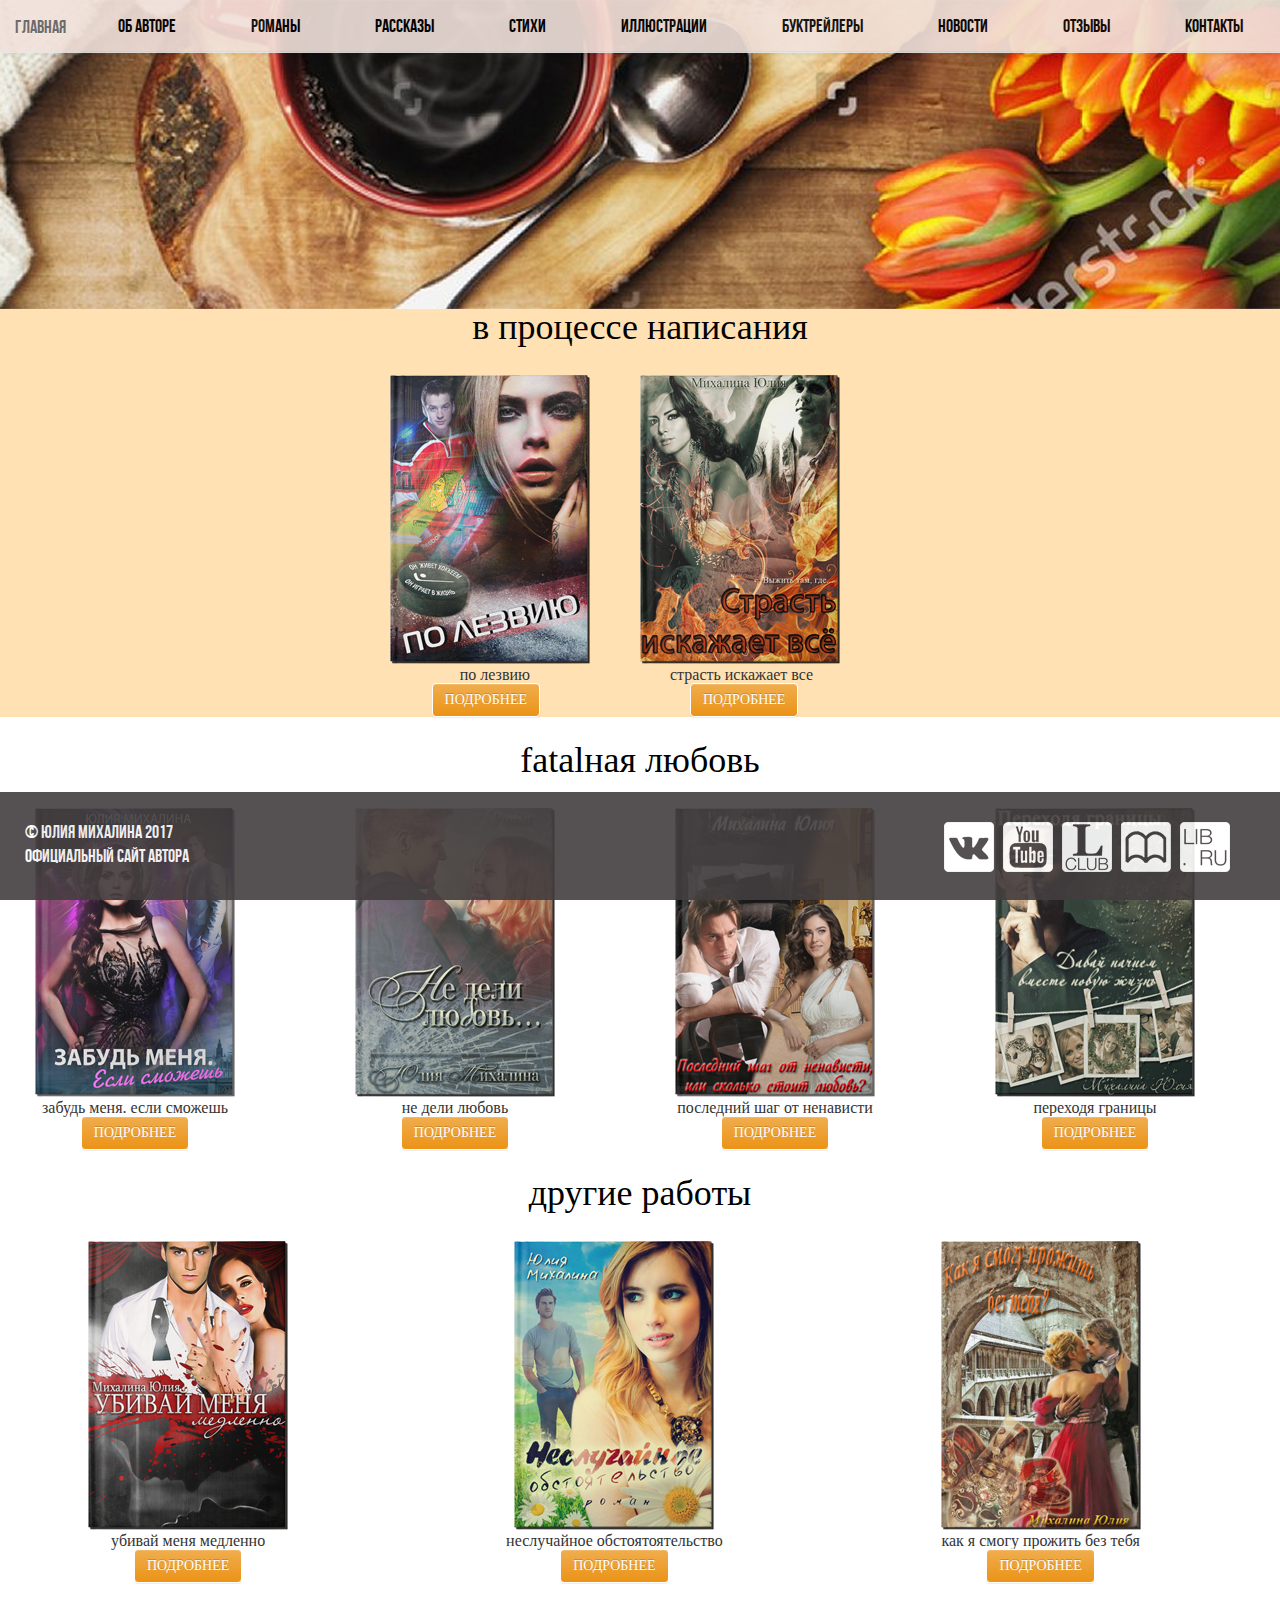
==== novels.html @ 182ed54a "initial commit" ====
﻿<!DOCTYPE html>
<html>
<head>
<meta charset="utf-8">
<title>Название</title>
<meta name="viewport" content="width=device-width, initial-scale=1">

<meta name="description" content="">
<meta name="keywords" content="">
<meta name="author" content="">

<link rel="shortcut icon" href="favicon.ico" type="image/x-icon">
<link href="css/bootstrap.min.css" type="text/css" rel="stylesheet">
<link href="css/bootstrap-theme.min.css" type="text/css" rel="stylesheet">
<link href="css/font-awesome.css" type="text/css" rel="stylesheet">
<link href="css/fonts.css" type="text/css" rel="stylesheet">
<link href="css/novels.css" type="text/css" rel="stylesheet">

<!--[if IE]>
  <script src="http://html5shiv.googlecode.com/svn/trunk/html5.js"></script>
<![endif]-->
<!--[if lt IE 9]>
<script src="http://css3-mediaqueries-js.googlecode.com/svn/trunk/css3-mediaqueries.js"></script>
<![endif]-->
</head>
<body>

<!------------------------------------------------  header ------------------------------------------------>
	<header>

		<nav class="navbar navbar-default navbar-fixed-top" role="navigation">
  			<div class="container-fluid">
    <!-- Brand and toggle get grouped for better mobile display -->
    			<div class="navbar-header">
      				<button type="button" class="navbar-toggle" data-toggle="collapse" data-target="#bs-example-navbar-collapse-1">
			            <span class="sr-only">Toggle navigation</span>
			            <span class="icon-bar"></span>
			            <span class="icon-bar"></span>
			            <span class="icon-bar"></span>
          			</button>
      				<a class="navbar-brand" href="#">Главная</a>
    			</div>

    <!-- Collect the nav links, forms, and other content for toggling -->
	    		<div class="collapse navbar-collapse" id="bs-example-navbar-collapse-1">
	                <div class="row">
			  			<ul class="nav nav-tabs nav-justified">
						  	<li><a href="#">Об&nbsp;авторе</a></li>
				        	<li><a href="#">Романы</a></li>
				        	<li><a href="#">Рассказы</a></li>
				        	<li><a href="#">Стихи</a></li>
				        	<li><a href="#">Иллюстрации</a></li>
				        	<li><a href="#">Буктрейлеры</a></li>
				        	<li><a href="#">Новости</a></li>
				        	<li><a href="#">Отзывы</a></li>
				        	<li><a href="#">Контакты</a></li>
						</ul>
	  				</div>
	     
	            </div><!-- /.navbar-collapse -->
  			</div><!-- /.container-fluid -->
		</nav>
	
	</header>
<!------------------------------------------------ 1st_section ------------------------------------------------>
		<section class="in_the_process_of_writing">
			<h1>в процессе написания</h1>
			<div class="books_images books_images_1st books_images_1st_1st_text">
				<a href="#"><img src="images/po-lezviju.png"></a>
				<h3>по лезвию</h3>
				<!-- Indicates caution should be taken with this action -->
				<form class="button_header_1st">
					<button type="button" class="btn btn-warning">подробнее</button>
				</form>
			</div>
			<div class="books_images books_images_1st books_images_1st_2nd_text">
				<a href="#"><img src="images/strast-iskazhaet-vse.png"></a>
				<h3>страсть искажает все</h3>
				<!-- Indicates caution should be taken with this action -->
				<form class="button_header_2nd">
					<button type="button" class="btn btn-warning">подробнее</button>
				</form>
			</div>
		</section>

<!------------------------------------------------ 2nd_section ------------------------------------------------>		

		<section class="fatal_love">
			<h1>fatalная любовь</h1>
			<div class="books_images books_images_2nd">
				<a href="#"><img src="images/zabud-menja-esli-smozhesh.png"></a>
				<h3>забудь меня. если сможешь</h3>
				<!-- Indicates caution should be taken with this action -->
				<form class="">
					<button type="button" class="btn btn-warning">подробнее</button>
				</form>
			</div>
			<div class="books_images books_images_2nd">
				<a href="#"><img src="images/ne-deli-lubov.png"></a>
				<h3>не дели любовь</h3>
				<form class="">
					<button type="button" class="btn btn-warning">подробнее</button>
				</form>
			</div>
			<div class="books_images books_images_2nd">
				<a href="#"><img src="images/poslednij-shag-ot-nenavisti.png"></a>
				<h3>последний шаг от ненависти</h3>
				<form class="">
					<button type="button" class="btn btn-warning">подробнее</button>
				</form>
			</div>
			<div class="books_images books_images_2nd">
				<a href="#"><img src="images/perehodja_granicy.png"></a>
				<h3>переходя границы</h3>
				<form class="">
					<button type="button" class="btn btn-warning">подробнее</button>
				</form>
			</div>
		</section>

<!------------------------------------------------ 3rd_section ------------------------------------------------>		

		<section class="others_works">
			<h1>другие&nbsp;работы</h1>
			<div class="books_images books_images_3rd">
				<a href="#"><img src="images/ubivaj-ego-medlenno.png"></a>
				<h3>убивай меня медленно</h3>
				<form class="">
					<button type="button" class="btn btn-warning">подробнее</button>
				</form>
			</div>
			<div class="books_images books_images_3rd">
				<a href="#"><img src="images/nesluchajnoe-obstojatel_39_stvo.png"></a>
				<h3>неслучайное обстоятоятельство</h3>
				<form class="">
					<button type="button" class="btn btn-warning">подробнее</button>
				</form>
			</div>
			<div class="books_images books_images_3rd">
				<a href="#"><img src="images/kak-ja-smogu-prozhit-_bez-tebja.png"></a>
				<h3>как я смогу прожить без тебя</h3>
				<form class="">
					<button type="button" class="btn btn-warning">подробнее</button>
				</form>
			</div>
		</section>

<!------------------------------------------------ footer ------------------------------------------------>		
	
	<footer>

		<div>
			<div class="footer_images">
				<a href="#"><img src="images/vk.png"></a>
				<a href="#"><img src="images/youtub.png"></a>
				<a href="#"><img src="images/l-club.png"></a>
				<a href="#"><img src="images/litera.png"></a>
				<a href="#"><img src="images/lib-ru.png"></a>
			</div>
			<div>
				<p class="footer_text">
					&copy; Юлия Михалина 2017<br>
					Официальный сайт автора
				</p>
			</div>
		</div>
		
	</footer>
	<script type="text/javascript" src="js/jquery-1.12.3.min.js"></script>
	<script type="text/javascript" src="js/bootstrap.min.js"></script>
</body>
</html>
---- css/fonts.css ----
@font-face {
    font-family: 'pt_sansregular';
    src: url('../fonts/pts55f-webfont.eot');
    src: url('../fonts/pts55f-webfont.eot?#iefix') format('embedded-opentype'),
    url('../fonts/pts55f-webfont.woff2') format('woff2'),
    url('../fonts/pts55f-webfont.woff') format('woff'),
    url('../fonts/pts55f-webfont.ttf') format('truetype'),
    url('../fonts/pts55f-webfont.svg#pt_sansregular') format('svg');
    font-weight: normal;
    font-style: normal;
}
@font-face {
    font-family: 'pt_sansitalic';
    src: url('../fonts/pts56f-webfont.eot');
    src: url('../fonts/pts56f-webfont.eot?#iefix') format('embedded-opentype'),
    url('../fonts/pts56f-webfont.woff2') format('woff2'),
    url('../fonts/pts56f-webfont.woff') format('woff'),
    url('../fonts/pts56f-webfont.ttf') format('truetype'),
    url('../fonts/pts56f-webfont.svg#pt_sansitalic') format('svg');
    font-weight: normal;
    font-style: normal;
}
@font-face {
    font-family: 'pt_sansbold';
    src: url('../fonts/pts75f-webfont.eot');
    src: url('../fonts/pts75f-webfont.eot?#iefix') format('embedded-opentype'),
    url('../fonts/pts75f-webfont.woff2') format('woff2'),
    url('../fonts/pts75f-webfont.woff') format('woff'),
    url('../fonts/pts75f-webfont.ttf') format('truetype'),
    url('../fonts/pts75f-webfont.svg#pt_sansbold') format('svg');
    font-weight: normal;
    font-style: normal;
}
@font-face {
    font-family: 'pt_sansbold_italic';
    src: url('../fonts/pts76f-webfont.eot');
    src: url('../fonts/pts76f-webfont.eot?#iefix') format('embedded-opentype'),
    url('../fonts/pts76f-webfont.woff2') format('woff2'),
    url('../fonts/pts76f-webfont.woff') format('woff'),
    url('../fonts/pts76f-webfont.ttf') format('truetype'),
    url('../fonts/pts76f-webfont.svg#pt_sansbold_italic') format('svg');
    font-weight: normal;
    font-style: normal;
}

@font-face {
    font-family: 'BebasBold';
    src: url('../fonts/BebasBold.eot');
    src: url('../fonts/BebasBold.eot?#iefix') format('embedded-opentype'),
    url('../fonts/BebasBold.woff2') format('woff2'),
    url('../fonts/BebasBold.woff') format('woff'),
    url('../fonts/BebasBold.ttf') format('truetype'),
    url('../fonts/BebasBold.svg#pt_sansregular') format('svg');
    font-weight: normal;
    font-style: normal;
}
---- css/novels.css ----
* {
	margin: 0px;
	padding: 0px;
	border: none;
}

@charset "UTF-8";

html, body, div, span, applet, object, iframe,
h1, h2, h3, h4, h5, h6, p, blockquote, pre,
a, abbr, acronym, address, big, cite, code,
del, dfn, em, img, ins, kbd, q, s, samp,
small, strike, strong, sub, sup, tt, var,
b, u, i, center,
dl, dt, dd, ol, ul, li,
fieldset, form, label, legend,
table, caption, tbody, tfoot, thead, tr, th, td,
article, aside, canvas, details, embed,
figure, figcaption, footer, header, hgroup,
menu, nav, output, ruby, section, summary,
time, mark, audio, video {
	margin: 0;
	padding: 0;
	border: 0;
	font-size: 100%;
	font: inherit;
	vertical-align: baseline;
}
/* HTML5 display-role reset for older browsers */
article, aside, details, figcaption, figure,
footer, header, hgroup, menu, nav, section {
	display: block;
}
body {
	line-height: 1;
}

blockquote, q {
	quotes: none;
}
blockquote:before, blockquote:after,
q:before, q:after {
	content: '';
	content: none;
}
table {
	border-collapse: collapse;
	border-spacing: 0;
}
.clr{
	clear:both;
}
*:focus, *:active {
	outline: none !important;
}
input:focus::-ms-input-placeholder { /* IE */
	color: transparent;
}
input:focus::-ms-input-placeholder { /* Edge */
	color: transparent;
}
input:focus::-webkit-input-placeholder { /* Cr,Op,Sf */
	color: transparent;
}
input:focus:-moz-placeholder { /* Fr 4-19 */
	color: transparent;
}
input:focus::-moz-placeholder { /* Fr 4-19 */
	color: transparent;
}
/*************************************index style start*************************************/
h1{
	font-family: '';
	font-size: 36px;
	line-height: 36px;
	color: #000000;
}
h2{
	font-family: '';
	font-size: 28px;
	line-height: 28px;
	color: #000000;
}
p{
	font-family: '';
	font-size: 18px;
	line-height: 24px;
	color: #000000;
}
figcaption{
	font-family: '';
	font-size: 14px;
	line-height: 16px;
	color: #000000;
}
.btn{

	background-color: transparent;
	border-style: solid;
	border-color: white;
	text-transform: uppercase;
}
.btn:hover{
	background-color:#f9371a;
	color: #ffffff;
}
.btn:focus{
	color: #ffffff;
}

.navbar-default .navbar-nav > .active > a, 
.navbar-default .navbar-nav > .active > a:hover, 
.navbar-default .navbar-nav > .active > a:focus {
    
}
/*********************************************site**************************************/

/**********************************************header************************************/
nav {
	opacity: 0.9;
}

header {
	background-image: url('../images/heder.jpg');
	background-repeat: no-repeat;
	background-size: cover;
	background-position: center;
	min-height: 309px;
}

header a {
		color: black;
		text-transform: uppercase;
		font-family: BebasBold;
		font-size: 18px;
}

.navbar-brand {
	line-height: 27px;
}

.nav, .nav-tabs, .nav-justified>li {
	background-color: #f1e1db;
	border-style: none;
	border: none;
	padding-top: 2px;

}

/***************************************main_body*****************************************/
section>h1 {
	text-align: center;
	padding-top: 
}

.books_images {
	text-align: center;
	padding-top: 30px;
	padding-right: 50px;
	margin-bottom: 25px;

	float: left;
}

h3 {
	text-align: center;
}

/***************************************1st_section***************************************/
.in_the_process_of_writing h1 {
	background-color: #ffe1b3;
}

.books_images_1st {
	width: 50%;
	background-color: #ffe1b3;
}

.books_images_1st_1st_text {
	text-align: right;
}

.books_images_1st_2nd_text {
	text-align: left;
}

.books_images_1st_1st_text h3 {
	text-align: right;
	padding-right: 60px;
}

.books_images_1st_2nd_text h3 {
	text-align: left;
	padding-left: 30px;
}

.button_header_1st {
	padding-right: 50px;
}

.button_header_2nd {
	padding-left: 50px;
}
/***************************************2nd_section***************************************/
.fatal_love {

}

.books_images_2nd {
	width: 25%;
}

/***************************************3rd_section***************************************/
.others_works {
	min-height: 1000px;
}

.books_images_3rd {
	width: 33.3%;
}


/***************************************footer*********************************************/

footer {
	background-color: #433d3f;
	max-height: 130px;
	min-height: 100px;
	color: white;
	position: fixed;
	left: 0;
	bottom: 0;
	width: 100%;
	opacity: 0.9;

}


.footer_images {
	text-align: right;
	padding-top: 30px;
	padding-right: 50px;
	margin-bottom: 25px;
	width: 50%;
	float: right;
	
}

.footer_text {
	color: white;
	text-transform: uppercase;
	font-family: BebasBold;
	float: left;
	width: 50%;
	padding-top: 30px;
	padding-left: 25px;
}

footer a {
	padding-left: 5px;
}



/**********************************************media*********************************************/
@media only screen and (min-width : 320px) {

}

/* Extra Small Devices, Phones */
@media only screen and (min-width : 480px) {

}

/* Small Devices, Tablets */
@media only screen and (min-width : 768px) {

}

/* Medium Devices, Desktops */
@media only screen and (min-width : 992px) {

}

/* Large Devices, Wide Screens */
@media only screen and (min-width : 1200px) {
	
}

/*==========  Non-Mobile First Method  ==========*/

/* Large Devices, Wide Screens */
@media only screen and (max-width : 1200px) {

}

/* Medium Devices, Desktops */
@media only screen and (max-width : 992px) {
	
}

/* Small Devices, Tablets */
@media only screen and (max-width : 768px) {

	footer {
		max-height: 100px;
	}

	.footer_text {
		color: white;
		text-transform: uppercase;
		font-family: BebasBold;
		padding-top: 5px;
		padding-left: 5px;
		float: left;
		text-align: center;
		width: 100%;
}

	.footer_images {
		text-align: center;
		padding-top: 5px;
		padding-right: 5px;
		width: 100%;
		margin-bottom: 0px;

}

	footer img {
		width: 5%;
}

	
}
/* Extra Small Devices, Phones */
@media only screen and (max-width : 480px) {

	footer {
		max-height: 100px;
	}

	.footer_text {
		color: white;
		text-transform: uppercase;
		font-family: BebasBold;
		padding-top: 5px;
		padding-left: 5px;
		float: left;
		text-align: center;
		width: 100%;
}

	.footer_images {
		text-align: center;
		padding-top: 5px;
		padding-right: 5px;

}

	footer img {
		width: 8%;
}


}

/* Custom, iPhone Retina */
@media only screen and (max-width : 320px) {

	footer {
		max-height: 100px;
	}

	.footer_text {
		color: white;
		text-transform: uppercase;
		font-family: BebasBold;
		padding-top: 5px;
		padding-left: 5px;
		float: left;
		text-align: center;
		width: 100%;
}

	.footer_images {
		text-align: center;
		padding-top: 5px;
		padding-right: 5px;

}

	footer img {
		width: 10%;
}
/* Large Devices, Wide Screens */
@media (min-width : 992px) and (max-width : 1200px) {
	
}
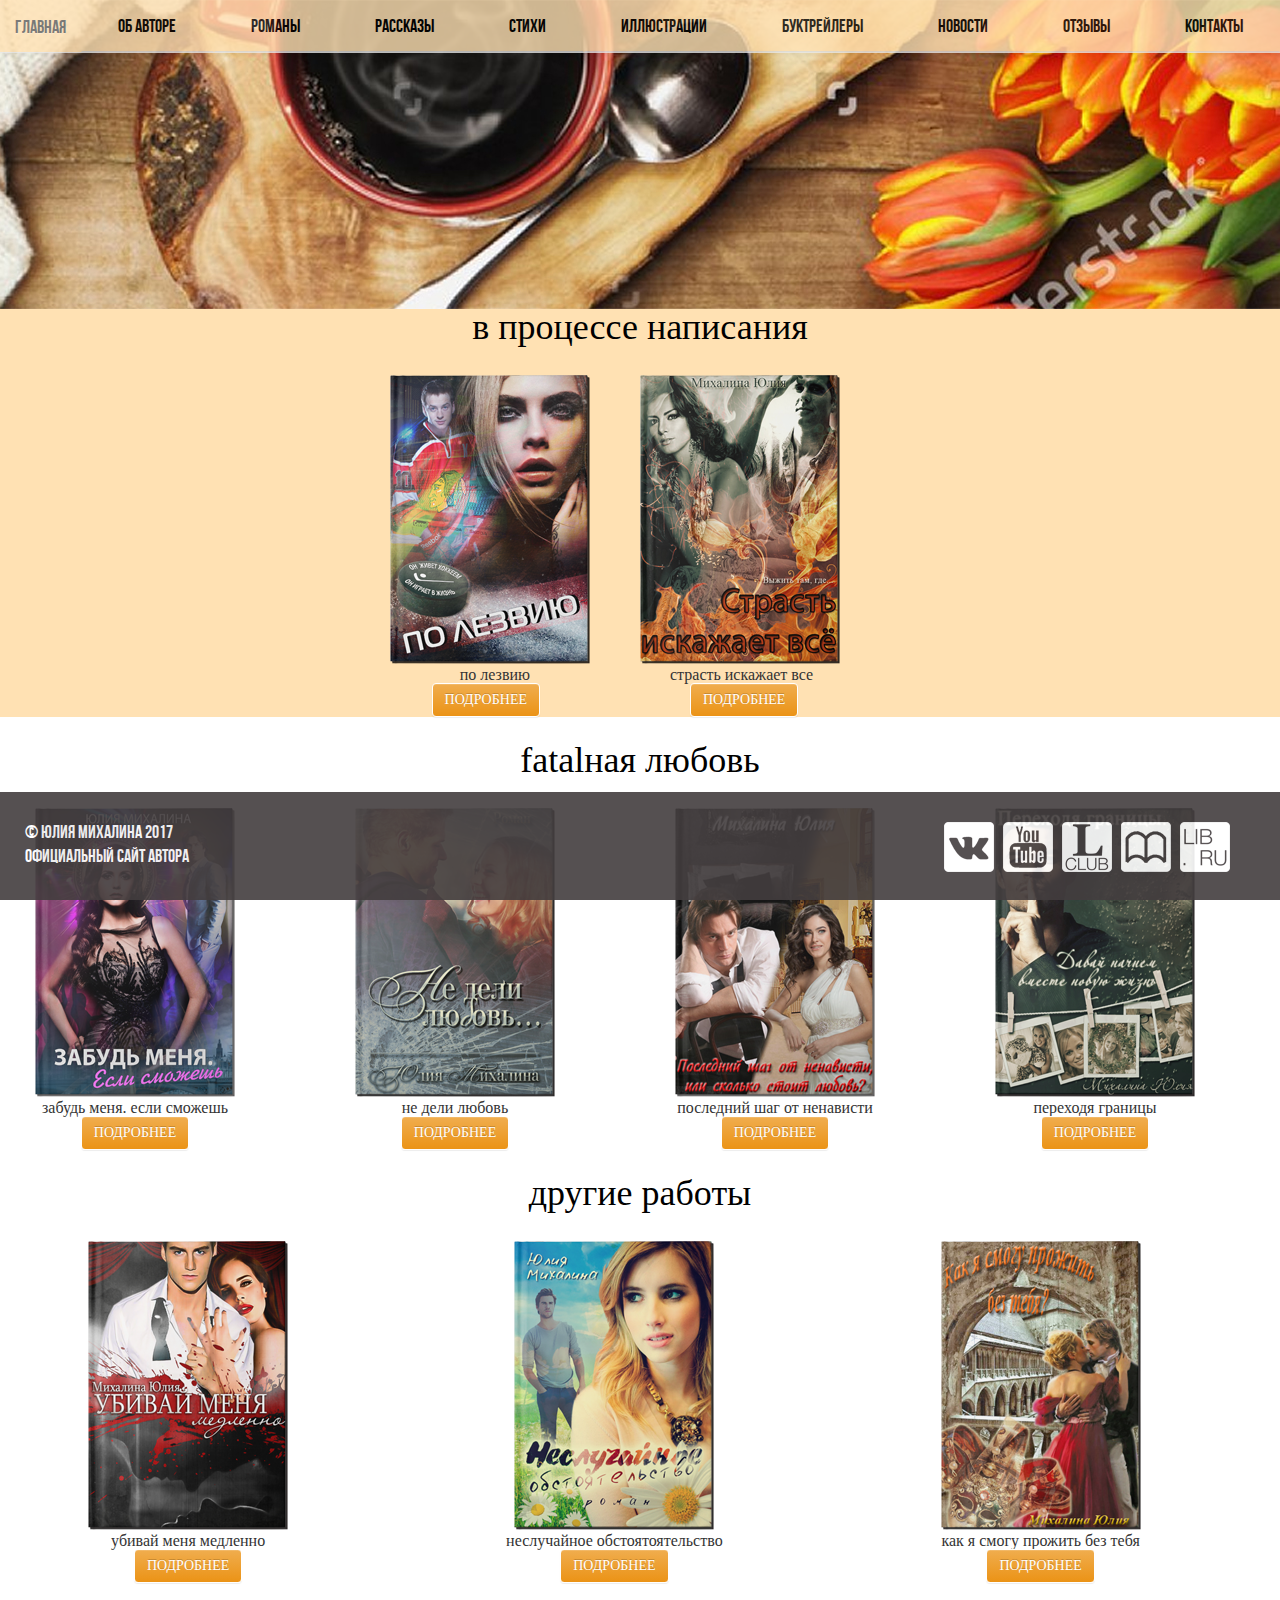
==== commit c839e450: "initial commit" ====
--- a/novels.html
+++ b/novels.html
@@ -38,7 +38,7 @@
 			            <span class="icon-bar"></span>
 			            <span class="icon-bar"></span>
           			</button>
-      				<a class="navbar-brand" href="#">Главная</a>
+      				<a class="navbar-brand" href="index.html">Главная</a>
     			</div>
 
     <!-- Collect the nav links, forms, and other content for toggling -->
--- a/css/novels.css
+++ b/css/novels.css
@@ -117,7 +117,7 @@
 
 /**********************************************header************************************/
 nav {
-	opacity: 0.9;
+	opacity: 0.8;
 }
 
 header {
@@ -140,7 +140,7 @@
 }
 
 .nav, .nav-tabs, .nav-justified>li {
-	background-color: #f1e1db;
+	background-color: #ffe1b3;
 	border-style: none;
 	border: none;
 	padding-top: 2px;
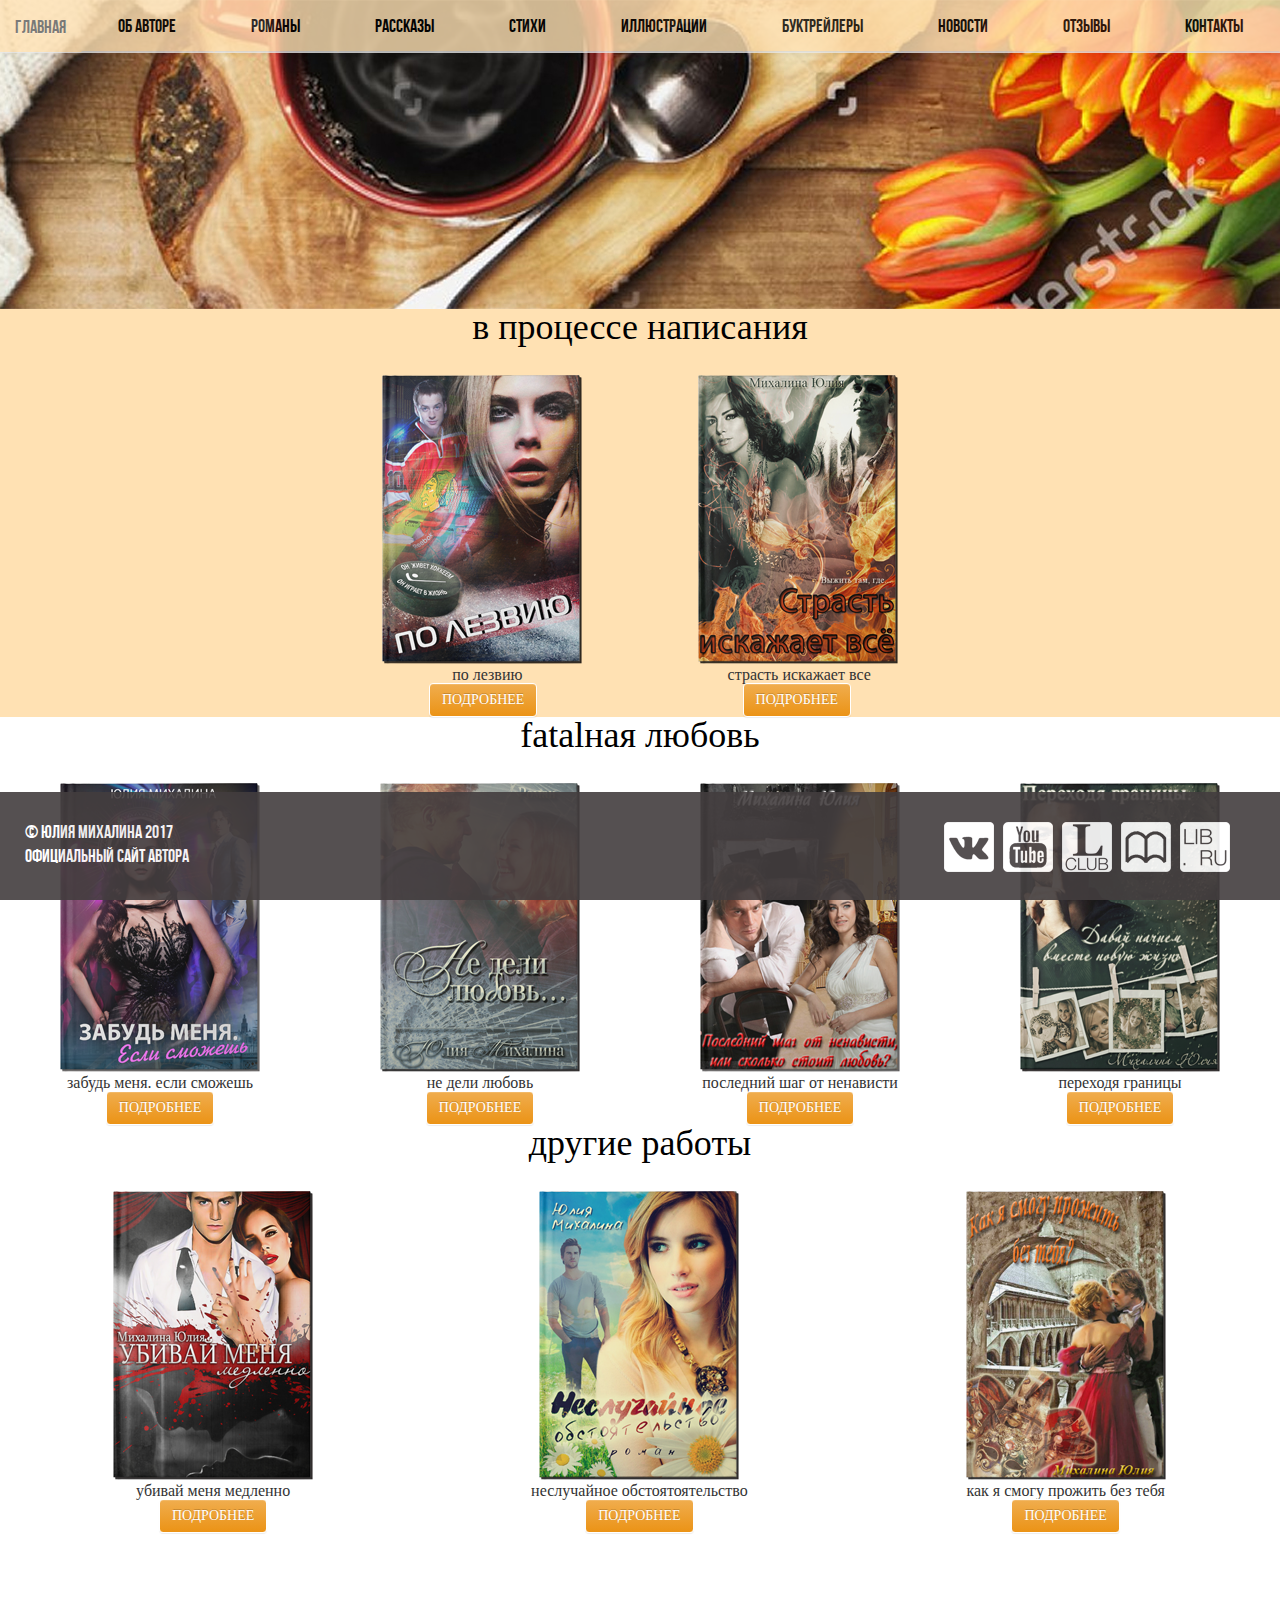
==== commit 7c8a5bd1: "initial commit" ====
--- a/novels.html
+++ b/novels.html
@@ -81,13 +81,14 @@
 					<button type="button" class="btn btn-warning">подробнее</button>
 				</form>
 			</div>
+			
 		</section>
 
 <!------------------------------------------------ 2nd_section ------------------------------------------------>		
 
 		<section class="fatal_love">
 			<h1>fatalная любовь</h1>
-			<div class="books_images books_images_2nd">
+			<div class="books_images books_images_2nd books_images_2nd_1">
 				<a href="#"><img src="images/zabud-menja-esli-smozhesh.png"></a>
 				<h3>забудь меня. если сможешь</h3>
 				<!-- Indicates caution should be taken with this action -->
@@ -95,21 +96,21 @@
 					<button type="button" class="btn btn-warning">подробнее</button>
 				</form>
 			</div>
-			<div class="books_images books_images_2nd">
+			<div class="books_images books_images_2nd books_images_2nd_2">
 				<a href="#"><img src="images/ne-deli-lubov.png"></a>
 				<h3>не дели любовь</h3>
 				<form class="">
 					<button type="button" class="btn btn-warning">подробнее</button>
 				</form>
 			</div>
-			<div class="books_images books_images_2nd">
+			<div class="books_images books_images_2nd books_images_2nd_3">
 				<a href="#"><img src="images/poslednij-shag-ot-nenavisti.png"></a>
 				<h3>последний шаг от ненависти</h3>
 				<form class="">
 					<button type="button" class="btn btn-warning">подробнее</button>
 				</form>
 			</div>
-			<div class="books_images books_images_2nd">
+			<div class="books_images books_images_2nd books_images_2nd_4">
 				<a href="#"><img src="images/perehodja_granicy.png"></a>
 				<h3>переходя границы</h3>
 				<form class="">
--- a/css/novels.css
+++ b/css/novels.css
@@ -116,6 +116,7 @@
 /*********************************************site**************************************/
 
 /**********************************************header************************************/
+
 nav {
 	opacity: 0.8;
 }
@@ -156,8 +157,8 @@
 .books_images {
 	text-align: center;
 	padding-top: 30px;
-	padding-right: 50px;
-	margin-bottom: 25px;
+
+
 
 	float: left;
 }
@@ -178,10 +179,13 @@
 
 .books_images_1st_1st_text {
 	text-align: right;
+	padding-right: 4.5%;
 }
 
 .books_images_1st_2nd_text {
 	text-align: left;
+	padding-left: 4.5%;
+
 }
 
 .books_images_1st_1st_text h3 {
@@ -192,15 +196,23 @@
 .books_images_1st_2nd_text h3 {
 	text-align: left;
 	padding-left: 30px;
-}
-
-.button_header_1st {
-	padding-right: 50px;
-}
-
-.button_header_2nd {
-	padding-left: 50px;
-}
+
+}
+
+.books_images_1st_1st_text form {
+	text-align: right;
+	padding-right: 45px;
+}
+
+.books_images_1st_2nd_text form {
+	text-align: left;
+	padding-left: 45px;
+
+}
+
+
+
+
 /***************************************2nd_section***************************************/
 .fatal_love {
 
@@ -296,7 +308,15 @@
 
 /* Medium Devices, Desktops */
 @media only screen and (max-width : 992px) {
+	.books_images_2nd {
+	width: 50%;
+}
+
+.others_works {
+	min-height: 1300px;
+}
 	
+
 }
 
 /* Small Devices, Tablets */
@@ -330,8 +350,21 @@
 		width: 5%;
 }
 
+.books_images_2nd {
+	width: 50%;
+}
+
+
 	
 }
+
+/* Small Devices, Tablets */
+@media only screen and (max-width : 710px) {
+	.books_images_3rd {
+	width: 50%;
+}
+}
+
 /* Extra Small Devices, Phones */
 @media only screen and (max-width : 480px) {
 
@@ -361,6 +394,60 @@
 		width: 8%;
 }
 
+.books_images_2nd {
+	width: 100%;
+}
+
+.books_images_1st {
+	width: 100%;
+}
+
+.books_images_1st_1st_text {
+	text-align: center;
+	padding: 0;
+}
+
+.books_images_1st_2nd_text {
+	text-align: center;
+	padding: 0;
+}
+
+.books_images_1st_1st_text h3 {
+	text-align: center;
+	padding-right: 0px;
+}
+
+.books_images_1st_2nd_text h3 {
+	text-align: center;
+	padding-left: 0px;
+}
+
+.books_images_1st_1st_text form {
+	text-align: center;
+	padding-right: 0px;
+}
+
+.books_images_1st_2nd_text form {
+	text-align: center;
+	padding-left: 0px;
+
+}
+
+.button_header_1st {
+	padding-right: 0px;
+}
+
+.button_header_2nd {
+	padding-left: 0px;
+}
+
+.books_images_3rd {
+	width: 100%;
+}
+
+.others_works {
+	min-height: auto;
+}
 
 }
 
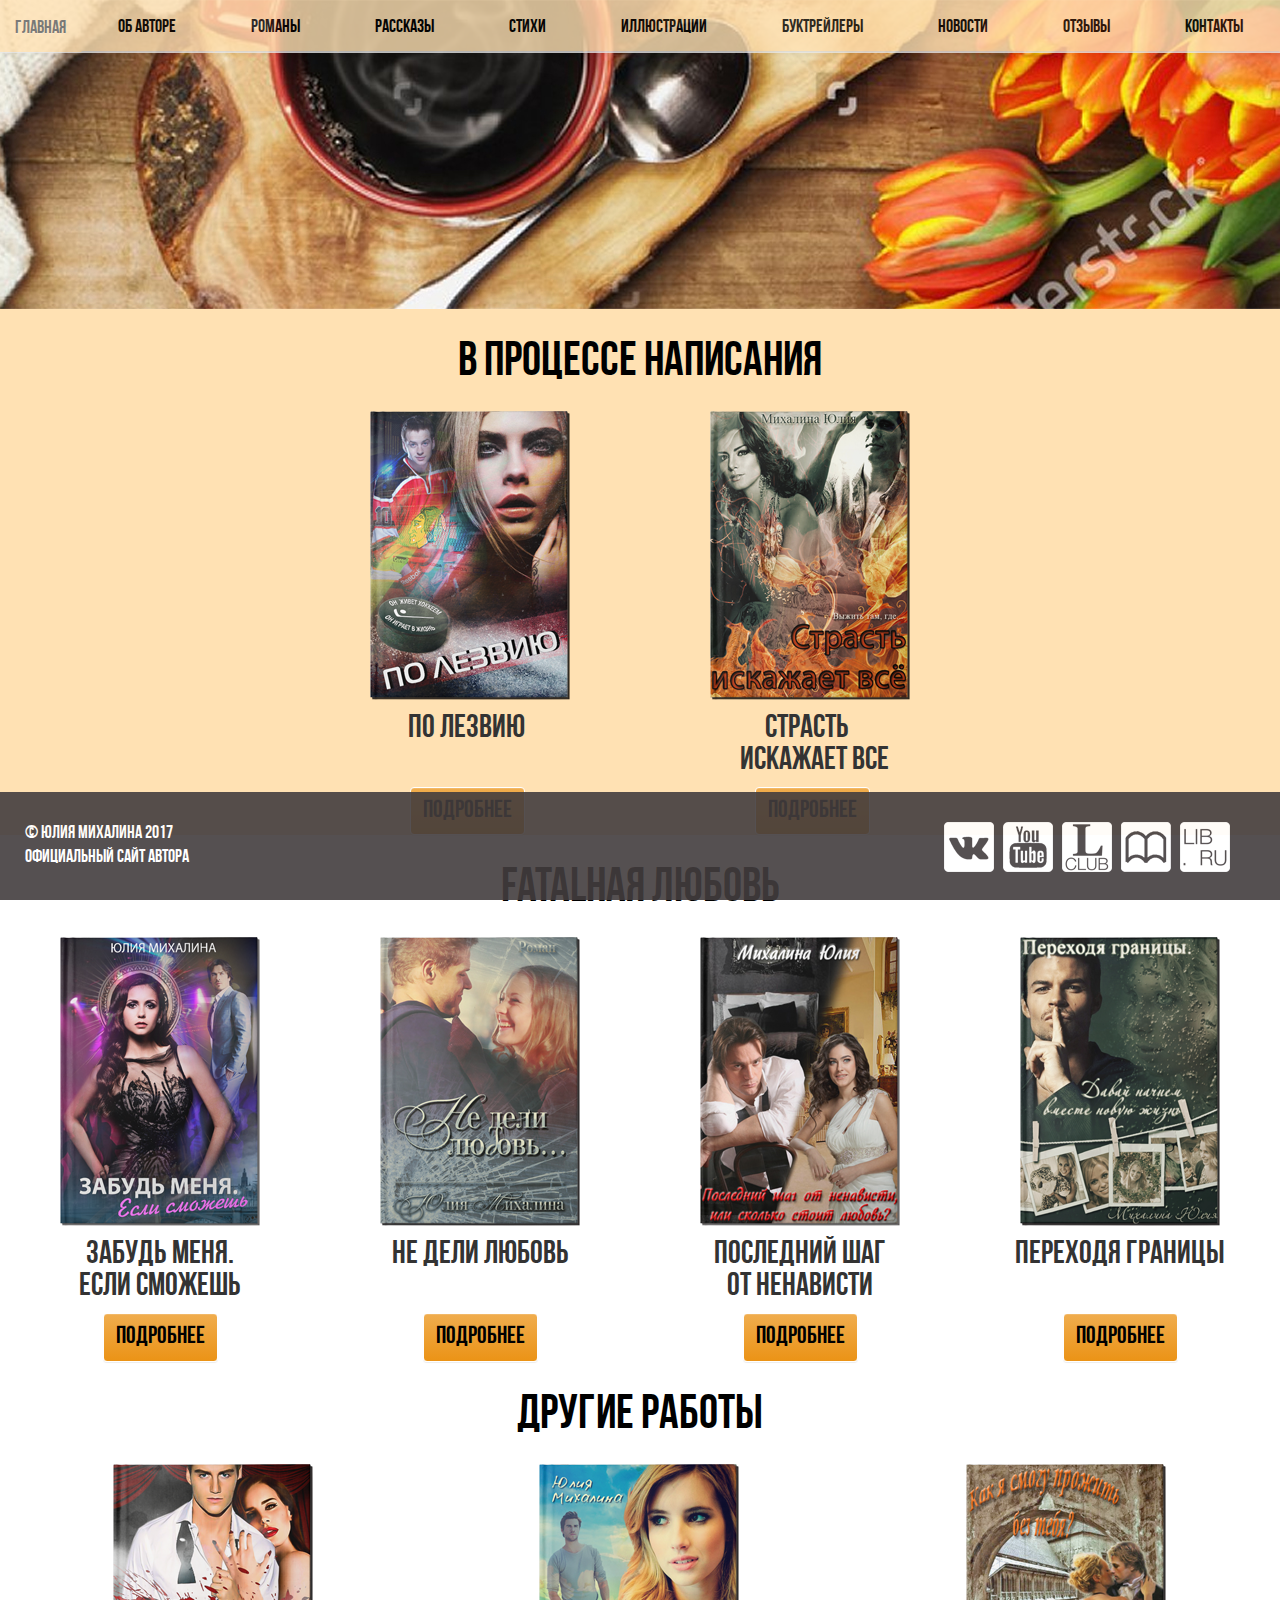
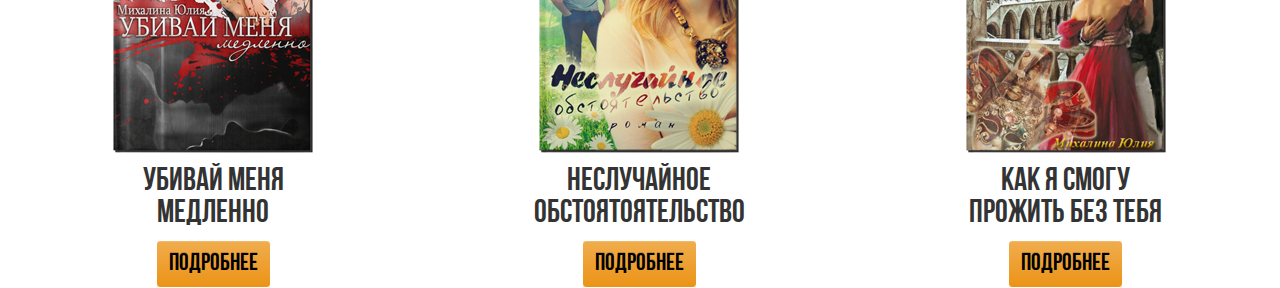
==== commit 909f884a: "initial commit" ====
--- a/novels.html
+++ b/novels.html
@@ -64,10 +64,11 @@
 	</header>
 <!------------------------------------------------ 1st_section ------------------------------------------------>
 		<section class="in_the_process_of_writing">
-			<h1>в процессе написания</h1>
+		
+			<h1>&nbsp;<br>в процессе написания</h1>
 			<div class="books_images books_images_1st books_images_1st_1st_text">
 				<a href="#"><img src="images/po-lezviju.png"></a>
-				<h3>по лезвию</h3>
+				<h3>по лезвию<br>&nbsp;</h3>
 				<!-- Indicates caution should be taken with this action -->
 				<form class="button_header_1st">
 					<button type="button" class="btn btn-warning">подробнее</button>
@@ -75,7 +76,7 @@
 			</div>
 			<div class="books_images books_images_1st books_images_1st_2nd_text">
 				<a href="#"><img src="images/strast-iskazhaet-vse.png"></a>
-				<h3>страсть искажает все</h3>
+				<h3>&nbsp;&nbsp;&nbsp;&nbsp;&nbsp;страсть<br>искажает все</h3>
 				<!-- Indicates caution should be taken with this action -->
 				<form class="button_header_2nd">
 					<button type="button" class="btn btn-warning">подробнее</button>
@@ -87,10 +88,11 @@
 <!------------------------------------------------ 2nd_section ------------------------------------------------>		
 
 		<section class="fatal_love">
-			<h1>fatalная любовь</h1>
+			
+			<h1>&nbsp;<br>fatalная любовь</h1>
 			<div class="books_images books_images_2nd books_images_2nd_1">
 				<a href="#"><img src="images/zabud-menja-esli-smozhesh.png"></a>
-				<h3>забудь меня. если сможешь</h3>
+				<h3>забудь меня.<br>если сможешь</h3>
 				<!-- Indicates caution should be taken with this action -->
 				<form class="">
 					<button type="button" class="btn btn-warning">подробнее</button>
@@ -98,21 +100,21 @@
 			</div>
 			<div class="books_images books_images_2nd books_images_2nd_2">
 				<a href="#"><img src="images/ne-deli-lubov.png"></a>
-				<h3>не дели любовь</h3>
+				<h3>не дели любовь<br>&nbsp;</h3>
 				<form class="">
 					<button type="button" class="btn btn-warning">подробнее</button>
 				</form>
 			</div>
 			<div class="books_images books_images_2nd books_images_2nd_3">
 				<a href="#"><img src="images/poslednij-shag-ot-nenavisti.png"></a>
-				<h3>последний шаг от ненависти</h3>
+				<h3>последний шаг<br>от ненависти</h3>
 				<form class="">
 					<button type="button" class="btn btn-warning">подробнее</button>
 				</form>
 			</div>
 			<div class="books_images books_images_2nd books_images_2nd_4">
 				<a href="#"><img src="images/perehodja_granicy.png"></a>
-				<h3>переходя границы</h3>
+				<h3>переходя границы<br>&nbsp;</h3>
 				<form class="">
 					<button type="button" class="btn btn-warning">подробнее</button>
 				</form>
@@ -122,24 +124,25 @@
 <!------------------------------------------------ 3rd_section ------------------------------------------------>		
 
 		<section class="others_works">
-			<h1>другие&nbsp;работы</h1>
+			
+			<h1>&nbsp;<br>другие&nbsp;работы</h1>
 			<div class="books_images books_images_3rd">
 				<a href="#"><img src="images/ubivaj-ego-medlenno.png"></a>
-				<h3>убивай меня медленно</h3>
+				<h3>убивай меня<br>медленно</h3>
 				<form class="">
 					<button type="button" class="btn btn-warning">подробнее</button>
 				</form>
 			</div>
 			<div class="books_images books_images_3rd">
 				<a href="#"><img src="images/nesluchajnoe-obstojatel_39_stvo.png"></a>
-				<h3>неслучайное обстоятоятельство</h3>
+				<h3>неслучайное<br>обстоятоятельство</h3>
 				<form class="">
 					<button type="button" class="btn btn-warning">подробнее</button>
 				</form>
 			</div>
 			<div class="books_images books_images_3rd">
 				<a href="#"><img src="images/kak-ja-smogu-prozhit-_bez-tebja.png"></a>
-				<h3>как я смогу прожить без тебя</h3>
+				<h3>как я смогу<br>прожить без тебя</h3>
 				<form class="">
 					<button type="button" class="btn btn-warning">подробнее</button>
 				</form>
--- a/css/novels.css
+++ b/css/novels.css
@@ -148,10 +148,15 @@
 
 }
 
+
+
 /***************************************main_body*****************************************/
-section>h1 {
-	text-align: center;
-	padding-top: 
+section h1 {
+	text-align: center;
+	font-family: BebasBold;
+	font-size: 300%;
+
+
 }
 
 .books_images {
@@ -165,11 +170,27 @@
 
 h3 {
 	text-align: center;
+	padding-top: 10px;
+	padding-bottom: 10px;
+}
+
+
+
+section h3 {
+	font-family: BebasBold;
+	font-size: 200%;
+}
+
+.btn-warning {
+	font-family: BebasBold;
+	font-size: 150%;
+	color: black;
 }
 
 /***************************************1st_section***************************************/
 .in_the_process_of_writing h1 {
 	background-color: #ffe1b3;
+
 }
 
 .books_images_1st {
@@ -179,18 +200,18 @@
 
 .books_images_1st_1st_text {
 	text-align: right;
-	padding-right: 4.5%;
+	padding-right: 5.5%;
 }
 
 .books_images_1st_2nd_text {
 	text-align: left;
-	padding-left: 4.5%;
+	padding-left: 5.5%;
 
 }
 
 .books_images_1st_1st_text h3 {
 	text-align: right;
-	padding-right: 60px;
+	padding-right: 45px;
 }
 
 .books_images_1st_2nd_text h3 {
@@ -214,8 +235,8 @@
 
 
 /***************************************2nd_section***************************************/
-.fatal_love {
-
+.fatal_love h1 {
+	padding-top: 40px;
 }
 
 .books_images_2nd {
@@ -224,7 +245,7 @@
 
 /***************************************3rd_section***************************************/
 .others_works {
-	min-height: 1000px;
+	min-height: ;
 }
 
 .books_images_3rd {
@@ -367,6 +388,9 @@
 
 /* Extra Small Devices, Phones */
 @media only screen and (max-width : 480px) {
+	.in_the_process_of_writing h1 {
+		padding-bottom: 40px;
+	}
 
 	footer {
 		max-height: 100px;
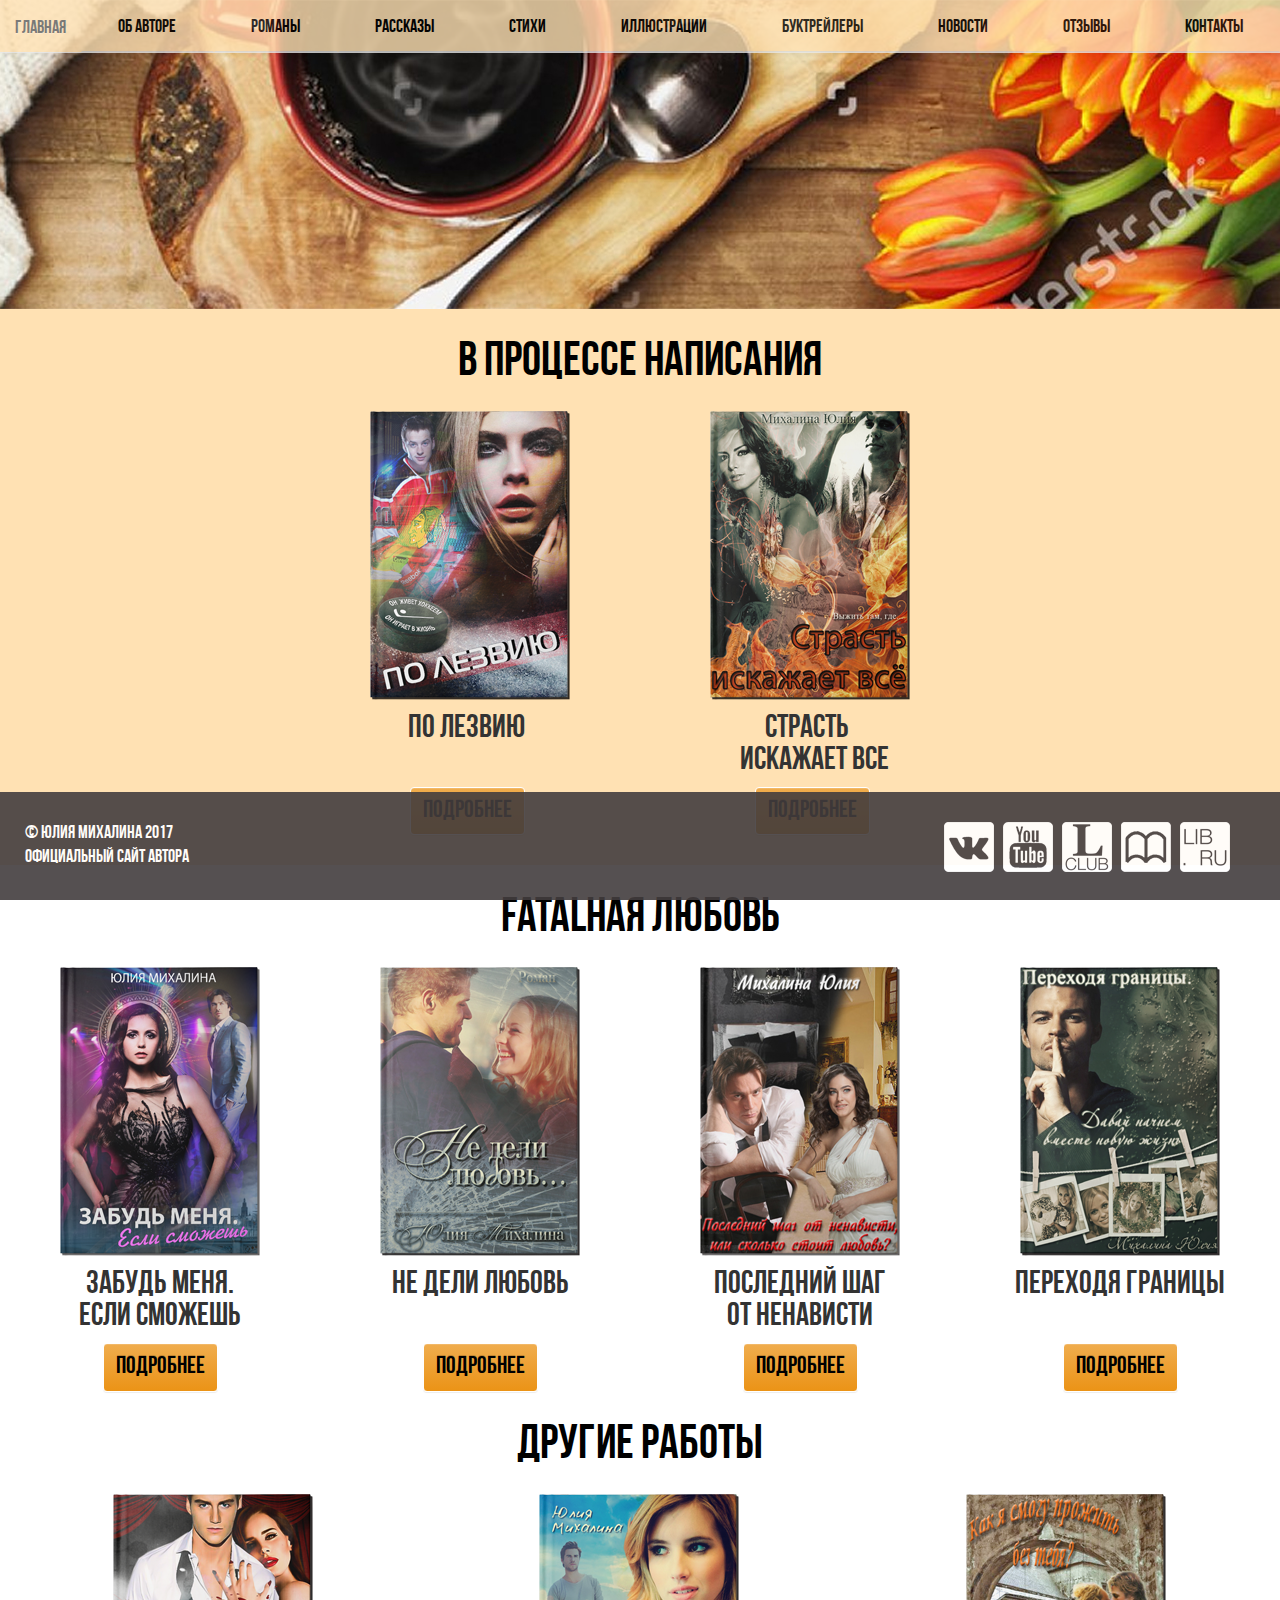
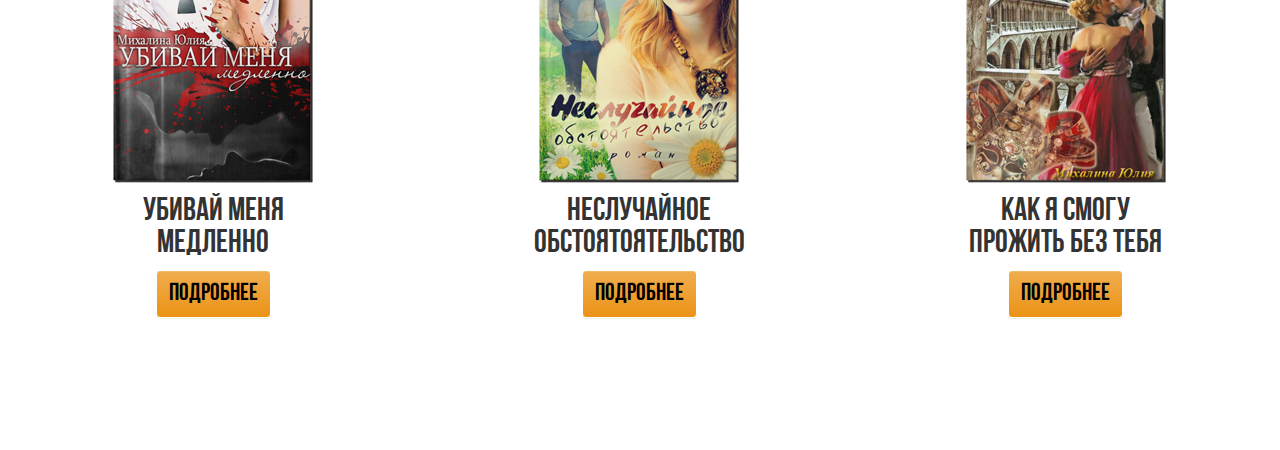
==== commit 542636e0: "initial commit" ====
--- a/novels.html
+++ b/novels.html
@@ -2,12 +2,12 @@
 <html>
 <head>
 <meta charset="utf-8">
-<title>Название</title>
+<title>Юлия Михалина - официальный сайт автора</title>
 <meta name="viewport" content="width=device-width, initial-scale=1">
 
 <meta name="description" content="">
 <meta name="keywords" content="">
-<meta name="author" content="">
+<meta name="author" content="Vitaliy Kindyak" lang="ru">
 
 <link rel="shortcut icon" href="favicon.ico" type="image/x-icon">
 <link href="css/bootstrap.min.css" type="text/css" rel="stylesheet">
--- a/css/novels.css
+++ b/css/novels.css
@@ -116,7 +116,9 @@
 /*********************************************site**************************************/
 
 /**********************************************header************************************/
-
+body {
+	min-height: 2050px;
+}
 nav {
 	opacity: 0.8;
 }
@@ -229,6 +231,11 @@
 	text-align: left;
 	padding-left: 45px;
 
+}
+
+.button_header_1st,
+.button_header_2nd {
+	padding-bottom: 30px;
 }
 
 
@@ -333,8 +340,8 @@
 	width: 50%;
 }
 
-.others_works {
-	min-height: 1300px;
+	body {
+	min-height: 2500px;
 }
 	
 
@@ -375,6 +382,9 @@
 	width: 50%;
 }
 
+	body {
+	min-height: 2500px;
+}
 
 	
 }
@@ -384,6 +394,11 @@
 	.books_images_3rd {
 	width: 50%;
 }
+
+	body {
+	min-height: 2975px;
+}
+
 }
 
 /* Extra Small Devices, Phones */
@@ -473,6 +488,10 @@
 	min-height: auto;
 }
 
+	body {
+	min-height: 4800px;
+}
+
 }
 
 /* Custom, iPhone Retina */
@@ -503,6 +522,12 @@
 	footer img {
 		width: 10%;
 }
+
+	body {
+	min-height: 4850px;
+}
+
+}
 /* Large Devices, Wide Screens */
 @media (min-width : 992px) and (max-width : 1200px) {
 	
